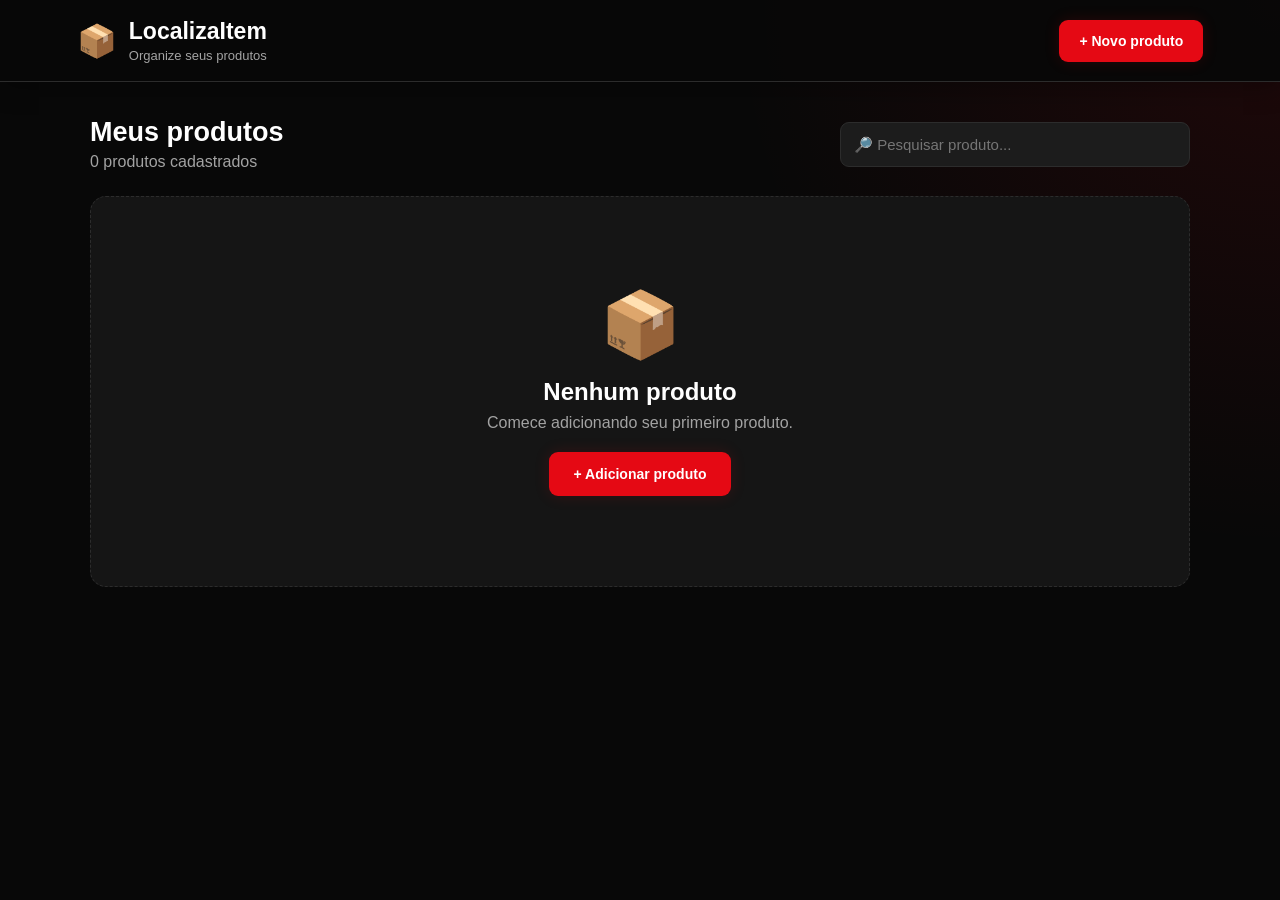
==== index.html @ 2b23364b "Add files via upload" ====
<!DOCTYPE html>
<html lang="pt-BR">
<head>
    <meta charset="UTF-8">
    <meta name="viewport" content="width=device-width, initial-scale=1.0">

    <title>LocalizaItem</title>

    <link rel="stylesheet" href="style.css">
</head>

<body>

    <!-- =========================
         TELA INICIAL
    ========================== -->

    <section id="telaInicio" class="tela">

        <header class="header">

            <div class="logo">
                <span>📦</span>

                <div>
                    <h1>LocalizaItem</h1>
                    <p>Organize seus produtos</p>
                </div>
            </div>

            <button
                class="btn-novo"
                onclick="abrirCadastro()"
            >
                + Novo produto
            </button>

        </header>


        <main class="conteudo">

            <div class="inicio-topo">

                <div>
                    <h2>Meus produtos</h2>

                    <p id="contador">
                        0 produtos cadastrados
                    </p>
                </div>

                <input
                    type="text"
                    id="pesquisa"
                    placeholder="🔎 Pesquisar produto..."
                >

            </div>


            <div
                id="listaProdutos"
                class="lista-produtos"
            ></div>


            <div
                id="semProdutos"
                class="sem-produtos"
            >

                <div class="icone-grande">
                    📦
                </div>

                <h2>Nenhum produto</h2>

                <p>
                    Comece adicionando seu primeiro produto.
                </p>

                <button
                    class="btn-novo grande"
                    onclick="abrirCadastro()"
                >
                    + Adicionar produto
                </button>

            </div>

        </main>

    </section>


    <!-- =========================
         TELA CADASTRO
    ========================== -->

    <section
        id="telaCadastro"
        class="tela escondida"
    >

        <header class="header">

            <button
                class="btn-voltar"
                onclick="voltarInicio()"
            >
                ← Voltar
            </button>

            <div class="logo">
                <span>📦</span>

                <h1>Novo produto</h1>
            </div>

        </header>


        <main class="conteudo centralizado">

            <div class="formulario">

                <div class="titulo-form">
                    <h2>Adicionar produto</h2>

                    <p>
                        Informe os dados e a localização do produto.
                    </p>
                </div>


                <form id="formProduto">

                    <label>
                        Nome do produto
                    </label>

                    <input
                        type="text"
                        id="nome"
                        placeholder="Ex: Teclado Logitech"
                        required
                    >


                    <label>
                        Categoria
                    </label>

                    <input
                        type="text"
                        id="categoria"
                        placeholder="Ex: Eletrônicos"
                        required
                    >


                    <label>
                        Localização
                    </label>

                    <input
                        type="text"
                        id="localizacao"
                        placeholder="Ex: Estante 2"
                        required
                    >


                    <label>
                        Descrição da posição
                    </label>

                    <textarea
                        id="descricao"
                        rows="5"
                        placeholder="Ex: Segunda prateleira, dentro da caixa preta, lado direito."
                        required
                    ></textarea>


                    <button
                        type="submit"
                        class="btn-salvar"
                    >
                        💾 Salvar produto
                    </button>

                </form>

            </div>

        </main>

    </section>


    <!-- =========================
         TELA VISUALIZAR PRODUTO
    ========================== -->

    <section
        id="telaProduto"
        class="tela escondida"
    >

        <header class="header">

            <button
                class="btn-voltar"
                onclick="voltarInicio()"
            >
                ← Voltar
            </button>

            <div class="logo">
                <span>📦</span>

                <h1>Produto</h1>
            </div>

        </header>


        <main class="conteudo centralizado">

            <div
                id="produtoDetalhes"
                class="produto-detalhes"
            ></div>

        </main>

    </section>


    <!-- =========================
         MODAL EDITAR
    ========================== -->

    <div
        id="modalEditar"
        class="modal escondido"
    >

        <div class="modal-caixa">

            <button
                class="fechar"
                onclick="fecharEdicao()"
            >
                ×
            </button>

            <h2>✏️ Editar produto</h2>

            <form id="formEditar">

                <input
                    type="hidden"
                    id="editarId"
                >

                <label>Nome</label>

                <input
                    type="text"
                    id="editarNome"
                    required
                >


                <label>Categoria</label>

                <input
                    type="text"
                    id="editarCategoria"
                    required
                >


                <label>Localização</label>

                <input
                    type="text"
                    id="editarLocalizacao"
                    required
                >


                <label>Descrição</label>

                <textarea
                    id="editarDescricao"
                    rows="5"
                    required
                ></textarea>


                <button
                    type="submit"
                    class="btn-salvar"
                >
                    💾 Salvar alterações
                </button>

            </form>

        </div>

    </div>


    <div
        id="notificacao"
        class="notificacao"
    ></div>


    <script src="script.js"></script>

</body>
</html>
---- style.css ----
* {
    margin: 0;
    padding: 0;
    box-sizing: border-box;
}

:root {
    --fundo: #080808;
    --fundo2: #101010;

    --card: #151515;
    --card2: #1c1c1c;

    --borda: #2c2c2c;

    --texto: #ffffff;
    --cinza: #a3a3a3;

    --vermelho: #e50914;
    --vermelho-claro: #ff1f2d;
    --vermelho-escuro: #b20710;

    --verde: #22c55e;
}

body {
    font-family: Arial, Helvetica, sans-serif;

    background:
        radial-gradient(
            circle at top right,
            rgba(229, 9, 20, 0.10),
            transparent 35%
        ),
        var(--fundo);

    color: var(--texto);

    min-height: 100vh;
}


/* =========================
   TELAS
========================= */

.tela {
    min-height: 100vh;
}

.escondida {
    display: none !important;
}


/* =========================
   HEADER
========================= */

.header {
    min-height: 80px;

    padding: 18px 6%;

    display: flex;

    align-items: center;

    justify-content: space-between;

    border-bottom: 1px solid var(--borda);

    background: rgba(8, 8, 8, 0.95);

    box-shadow:
        0 5px 25px rgba(0, 0, 0, 0.3);
}

.logo {
    display: flex;

    align-items: center;

    gap: 12px;
}

.logo > span {
    font-size: 32px;
}

.logo h1 {
    font-size: 23px;

    color: white;
}

.logo p {
    color: var(--cinza);

    font-size: 13px;

    margin-top: 3px;
}


/* =========================
   BOTÕES
========================= */

.btn-novo {
    border: none;

    padding: 13px 20px;

    border-radius: 9px;

    background: var(--vermelho);

    color: white;

    font-weight: bold;

    font-size: 14px;

    transition: 0.2s;

    box-shadow:
        0 0 15px rgba(229, 9, 20, 0.15);
}

.btn-novo:hover {
    background: var(--vermelho-claro);

    transform: translateY(-2px);

    box-shadow:
        0 0 20px rgba(229, 9, 20, 0.3);
}

.btn-novo.grande {
    margin-top: 20px;

    padding: 14px 25px;
}

.btn-voltar {
    background: transparent;

    border: 1px solid var(--borda);

    color: var(--texto);

    padding: 10px 15px;

    border-radius: 9px;

    transition: 0.2s;
}

.btn-voltar:hover {
    border-color: var(--vermelho);

    color: var(--vermelho);
}


/* =========================
   CONTEÚDO
========================= */

.conteudo {
    width: 90%;

    max-width: 1100px;

    margin: 35px auto;
}

.centralizado {
    display: flex;

    justify-content: center;
}


/* =========================
   INÍCIO
========================= */

.inicio-topo {
    display: flex;

    justify-content: space-between;

    align-items: center;

    gap: 20px;

    margin-bottom: 25px;
}

.inicio-topo h2 {
    font-size: 27px;
}

.inicio-topo p {
    color: var(--cinza);

    margin-top: 5px;
}


/* =========================
   INPUT
========================= */

input,
textarea {
    width: 100%;

    background: var(--card2);

    border: 1px solid var(--borda);

    color: white;

    padding: 13px;

    border-radius: 9px;

    outline: none;

    font-size: 15px;

    transition: 0.2s;
}

input:focus,
textarea:focus {
    border-color: var(--vermelho);

    box-shadow:
        0 0 0 3px
        rgba(229, 9, 20, 0.08);
}

textarea {
    resize: vertical;
}

#pesquisa {
    width: 350px;
}


/* =========================
   PRODUTOS
========================= */

.lista-produtos {
    display: grid;

    grid-template-columns:
        repeat(3, 1fr);

    gap: 20px;
}

.produto-card {
    background: var(--card);

    border: 1px solid var(--borda);

    border-radius: 14px;

    padding: 20px;

    transition: 0.25s;
}

.produto-card:hover {
    transform: translateY(-5px);

    border-color: var(--vermelho);

    box-shadow:
        0 10px 35px
        rgba(229, 9, 20, 0.08);
}

.produto-icone {
    font-size: 35px;

    margin-bottom: 15px;
}

.produto-card h3 {
    font-size: 19px;

    margin-bottom: 8px;
}

.categoria {
    display: inline-block;

    color: #ff5c66;

    background:
        rgba(229, 9, 20, 0.10);

    border: 1px solid
        rgba(229, 9, 20, 0.2);

    padding: 5px 9px;

    border-radius: 20px;

    font-size: 12px;

    margin-bottom: 15px;
}

.local {
    color: var(--cinza);

    margin-bottom: 15px;

    line-height: 1.5;
}

.local strong {
    color: white;
}


/* =========================
   BOTÃO VER
========================= */

.btn-ver {
    width: 100%;

    padding: 11px;

    border-radius: 8px;

    border: 1px solid
        rgba(229, 9, 20, 0.35);

    background:
        rgba(229, 9, 20, 0.08);

    color: #ff4b55;

    font-weight: bold;

    transition: 0.2s;
}

.btn-ver:hover {
    background: var(--vermelho);

    color: white;

    box-shadow:
        0 0 15px
        rgba(229, 9, 20, 0.2);
}


/* =========================
   SEM PRODUTOS
========================= */

.sem-produtos {
    text-align: center;

    padding: 90px 20px;

    border: 1px dashed var(--borda);

    border-radius: 16px;

    background: var(--card);
}

.icone-grande {
    font-size: 65px;

    margin-bottom: 15px;
}

.sem-produtos p {
    color: var(--cinza);

    margin-top: 8px;
}


/* =========================
   FORMULÁRIO
========================= */

.formulario {
    width: 100%;

    max-width: 650px;

    background: var(--card);

    border: 1px solid var(--borda);

    border-radius: 16px;

    padding: 30px;

    box-shadow:
        0 10px 40px
        rgba(0, 0, 0, 0.2);
}

.titulo-form {
    margin-bottom: 25px;
}

.titulo-form h2 {
    margin-bottom: 7px;
}

.titulo-form p {
    color: var(--cinza);
}

form label {
    display: block;

    font-size: 14px;

    font-weight: bold;

    margin-bottom: 8px;

    margin-top: 18px;
}

form label:first-child {
    margin-top: 0;
}


/* =========================
   BOTÃO SALVAR
========================= */

.btn-salvar {
    width: 100%;

    margin-top: 25px;

    padding: 14px;

    border: none;

    border-radius: 9px;

    color: white;

    font-weight: bold;

    font-size: 15px;

    background: var(--vermelho);

    transition: 0.2s;
}

.btn-salvar:hover {
    background: var(--vermelho-claro);

    box-shadow:
        0 0 20px
        rgba(229, 9, 20, 0.2);
}


/* =========================
   DETALHES
========================= */

.produto-detalhes {
    width: 100%;

    max-width: 750px;

    background: var(--card);

    border: 1px solid var(--borda);

    border-radius: 16px;

    padding: 35px;

    box-shadow:
        0 10px 40px
        rgba(0, 0, 0, 0.2);
}

.detalhe-cabecalho {
    display: flex;

    align-items: center;

    gap: 20px;

    padding-bottom: 25px;

    border-bottom: 1px solid var(--borda);

    margin-bottom: 25px;
}

.detalhe-icone {
    width: 75px;

    height: 75px;

    display: flex;

    align-items: center;

    justify-content: center;

    background:
        rgba(229, 9, 20, 0.08);

    border: 1px solid
        rgba(229, 9, 20, 0.2);

    border-radius: 15px;

    font-size: 40px;
}

.detalhe-cabecalho h2 {
    font-size: 28px;

    margin-bottom: 8px;
}

.detalhe-info {
    background: var(--card2);

    border: 1px solid #242424;

    padding: 18px;

    border-radius: 10px;

    margin-bottom: 15px;
}

.detalhe-info h3 {
    font-size: 13px;

    color: #ff4b55;

    margin-bottom: 8px;
}

.detalhe-info p {
    color: #e5e5e5;

    line-height: 1.6;
}


/* =========================
   AÇÕES
========================= */

.acoes-produto {
    display: flex;

    gap: 12px;

    margin-top: 25px;
}

.acoes-produto button {
    flex: 1;

    padding: 13px;

    border-radius: 8px;

    font-weight: bold;
}

.btn-editar {
    background:
        rgba(255, 255, 255, 0.05);

    color: white;

    border: 1px solid var(--borda);
}

.btn-editar:hover {
    border-color: var(--vermelho);

    color: var(--vermelho);
}

.btn-excluir {
    background:
        rgba(229, 9, 20, 0.08);

    color: #ff4b55;

    border: 1px solid
        rgba(229, 9, 20, 0.25);
}

.btn-excluir:hover {
    background: var(--vermelho);

    color: white;
}


/* =========================
   MODAL
========================= */

.modal {
    position: fixed;

    inset: 0;

    background:
        rgba(0, 0, 0, 0.85);

    display: flex;

    align-items: center;

    justify-content: center;

    padding: 20px;

    z-index: 1000;
}

.modal-caixa {
    width: 100%;

    max-width: 550px;

    background: var(--card);

    border: 1px solid var(--borda);

    border-radius: 16px;

    padding: 30px;

    position: relative;
}

.modal-caixa h2 {
    margin-bottom: 25px;
}

.fechar {
    position: absolute;

    top: 15px;

    right: 20px;

    background: transparent;

    border: none;

    color: var(--cinza);

    font-size: 30px;
}

.fechar:hover {
    color: var(--vermelho);
}

.escondido {
    display: none;
}


/* =========================
   NOTIFICAÇÃO
========================= */

.notificacao {
    position: fixed;

    right: 25px;

    bottom: 25px;

    background: #171717;

    border: 1px solid var(--vermelho);

    padding: 15px 20px;

    border-radius: 9px;

    opacity: 0;

    transform: translateY(100px);

    transition: 0.3s;

    z-index: 2000;

    box-shadow:
        0 5px 25px
        rgba(0, 0, 0, 0.4);
}

.notificacao.mostrar {
    opacity: 1;

    transform: translateY(0);
}


/* =========================
   RESPONSIVO
========================= */

@media (max-width: 900px) {

    .lista-produtos {
        grid-template-columns:
            repeat(2, 1fr);
    }
}

@media (max-width: 650px) {

    .header {
        flex-direction: column;

        align-items: stretch;

        gap: 15px;
    }

    .inicio-topo {
        flex-direction: column;

        align-items: stretch;
    }

    #pesquisa {
        width: 100%;
    }

    .lista-produtos {
        grid-template-columns: 1fr;
    }

    .produto-detalhes {
        padding: 22px;
    }

    .detalhe-cabecalho {
        align-items: flex-start;

        flex-direction: column;
    }

    .acoes-produto {
        flex-direction: column;
    }
}
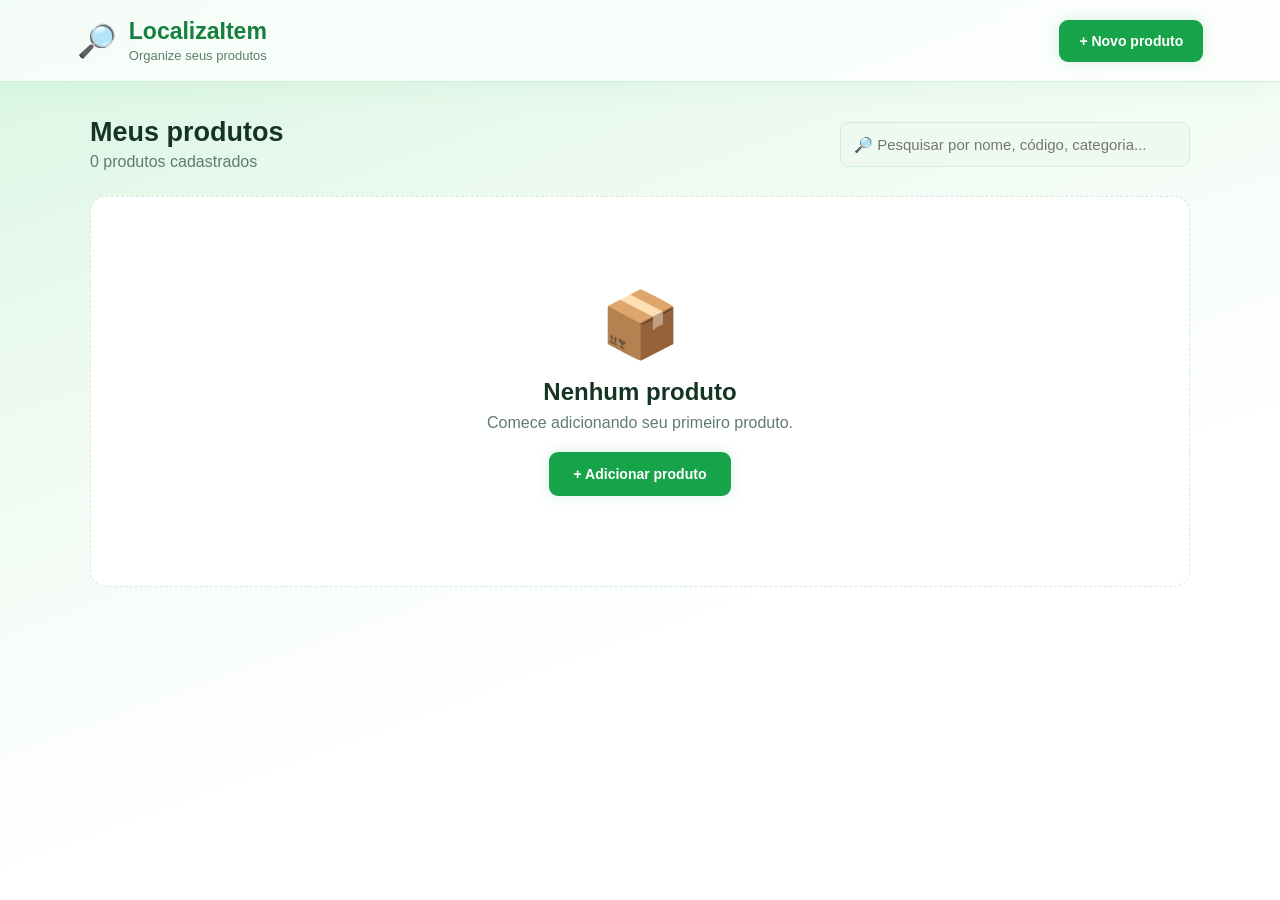
==== commit 28f100d2: "Add files via upload" ====
--- a/index.html
+++ b/index.html
@@ -1,328 +1,112 @@
 <!DOCTYPE html>
 <html lang="pt-BR">
 <head>
-    <meta charset="UTF-8">
-    <meta name="viewport" content="width=device-width, initial-scale=1.0">
+<meta charset="UTF-8">
+<meta name="viewport" content="width=device-width, initial-scale=1.0">
+<title>Localiza-Item</title>
+<link rel="stylesheet" href="style.css">
+</head>
+<body>
+<section id="telaInicio" class="tela">
+  <header class="header">
+    <div class="logo"><span>🔎</span><div><h1>LocalizaItem</h1><p>Organize seus produtos</p></div></div>
+    <button class="btn-novo" onclick="abrirCadastro()">+ Novo produto</button>
+  </header>
+  <main class="conteudo">
+    <div class="inicio-topo">
+      <div><h2>Meus produtos</h2><p id="contador">0 produtos cadastrados</p></div>
+      <input type="text" id="pesquisa" placeholder="🔎 Pesquisar por nome, código, categoria...">
+    </div>
+    <div id="listaProdutos" class="lista-produtos"></div>
+    <div id="semProdutos" class="sem-produtos">
+      <div class="icone-grande">📦</div>
+      <h2>Nenhum produto</h2>
+      <p>Comece adicionando seu primeiro produto.</p>
+      <button class="btn-novo grande" onclick="abrirCadastro()">+ Adicionar produto</button>
+    </div>
+  </main>
+</section>
 
-    <title>LocalizaItem</title>
+<section id="telaCadastro" class="tela escondida">
+  <header class="header">
+    <button class="btn-voltar" onclick="voltarInicio()">← Voltar</button>
+    <div class="logo"><span>📦</span><h1>Novo produto</h1></div>
+  </header>
+  <main class="conteudo centralizado">
+    <div class="formulario">
+      <div class="titulo-form"><h2>Adicionar produto</h2><p>Informe os dados, o código e o estoque do produto.</p></div>
+      <form id="formProduto">
+        <label>Nome do produto</label>
+        <input type="text" id="nome" placeholder="Ex: Teclado Logitech" required>
+        <div class="linha-dupla">
+          <div>
+            <label>Categoria</label>
+            <input type="text" id="categoria" placeholder="Ex: Eletrônicos" required>
+          </div>
+          <div>
+            <label>Código do produto</label>
+            <input type="text" id="codigo" placeholder="Ex: TEC-001" required>
+          </div>
+        </div>
+        <label>Quantidade em estoque</label>
+        <input type="number" id="quantidade" min="0" step="1" placeholder="Ex: 10" required>
+        <label>Localização</label>
+        <input type="text" id="localizacao" placeholder="Ex: Estante 2" required>
+        <label>Descrição da posição</label>
+        <textarea id="descricao" rows="5" placeholder="Ex: Segunda prateleira, dentro da caixa preta, lado direito." required></textarea>
+        <button type="submit" class="btn-salvar">💾 Salvar produto</button>
+      </form>
+    </div>
+  </main>
+</section>
 
-    <link rel="stylesheet" href="style.css">
-</head>
+<section id="telaProduto" class="tela escondida">
+  <header class="header">
+    <button class="btn-voltar" onclick="voltarInicio()">← Voltar</button>
+    <div class="logo"><span>📦</span><h1>Produto</h1></div>
+  </header>
+  <main class="conteudo centralizado">
+    <div id="produtoDetalhes" class="produto-detalhes"></div>
+  </main>
+</section>
 
-<body>
+<div id="modalEditar" class="modal escondido">
+  <div class="modal-caixa">
+    <button class="fechar" onclick="fecharEdicao()">×</button>
+    <h2>✏️ Editar produto</h2>
+    <form id="formEditar">
+      <input type="hidden" id="editarId">
+      <label>Nome</label>
+      <input type="text" id="editarNome" required>
+      <div class="linha-dupla">
+        <div><label>Categoria</label><input type="text" id="editarCategoria" required></div>
+        <div><label>Código</label><input type="text" id="editarCodigo" required></div>
+      </div>
+      <label>Quantidade em estoque</label>
+      <input type="number" id="editarQuantidade" min="0" step="1" required>
+      <label>Localização</label>
+      <input type="text" id="editarLocalizacao" required>
+      <label>Descrição</label>
+      <textarea id="editarDescricao" rows="5" required></textarea>
+      <button type="submit" class="btn-salvar">💾 Salvar alterações</button>
+    </form>
+  </div>
+</div>
 
-    <!-- =========================
-         TELA INICIAL
-    ========================== -->
+<div id="modalRetirar" class="modal escondido">
+  <div class="modal-caixa">
+    <button class="fechar" onclick="fecharRetirada()">×</button>
+    <h2>📤 Retirar do estoque</h2>
+    <form id="formRetirar">
+      <label id="labelEstoqueAtual"></label>
+      <input type="number" id="qtdRetirar" min="1" step="1" required>
+      <button type="submit" class="btn-salvar">Confirmar retirada</button>
+    </form>
+  </div>
+</div>
 
-    <section id="telaInicio" class="tela">
+<div id="notificacao" class="notificacao"></div>
 
-        <header class="header">
-
-            <div class="logo">
-                <span>📦</span>
-
-                <div>
-                    <h1>LocalizaItem</h1>
-                    <p>Organize seus produtos</p>
-                </div>
-            </div>
-
-            <button
-                class="btn-novo"
-                onclick="abrirCadastro()"
-            >
-                + Novo produto
-            </button>
-
-        </header>
-
-
-        <main class="conteudo">
-
-            <div class="inicio-topo">
-
-                <div>
-                    <h2>Meus produtos</h2>
-
-                    <p id="contador">
-                        0 produtos cadastrados
-                    </p>
-                </div>
-
-                <input
-                    type="text"
-                    id="pesquisa"
-                    placeholder="🔎 Pesquisar produto..."
-                >
-
-            </div>
-
-
-            <div
-                id="listaProdutos"
-                class="lista-produtos"
-            ></div>
-
-
-            <div
-                id="semProdutos"
-                class="sem-produtos"
-            >
-
-                <div class="icone-grande">
-                    📦
-                </div>
-
-                <h2>Nenhum produto</h2>
-
-                <p>
-                    Comece adicionando seu primeiro produto.
-                </p>
-
-                <button
-                    class="btn-novo grande"
-                    onclick="abrirCadastro()"
-                >
-                    + Adicionar produto
-                </button>
-
-            </div>
-
-        </main>
-
-    </section>
-
-
-    <!-- =========================
-         TELA CADASTRO
-    ========================== -->
-
-    <section
-        id="telaCadastro"
-        class="tela escondida"
-    >
-
-        <header class="header">
-
-            <button
-                class="btn-voltar"
-                onclick="voltarInicio()"
-            >
-                ← Voltar
-            </button>
-
-            <div class="logo">
-                <span>📦</span>
-
-                <h1>Novo produto</h1>
-            </div>
-
-        </header>
-
-
-        <main class="conteudo centralizado">
-
-            <div class="formulario">
-
-                <div class="titulo-form">
-                    <h2>Adicionar produto</h2>
-
-                    <p>
-                        Informe os dados e a localização do produto.
-                    </p>
-                </div>
-
-
-                <form id="formProduto">
-
-                    <label>
-                        Nome do produto
-                    </label>
-
-                    <input
-                        type="text"
-                        id="nome"
-                        placeholder="Ex: Teclado Logitech"
-                        required
-                    >
-
-
-                    <label>
-                        Categoria
-                    </label>
-
-                    <input
-                        type="text"
-                        id="categoria"
-                        placeholder="Ex: Eletrônicos"
-                        required
-                    >
-
-
-                    <label>
-                        Localização
-                    </label>
-
-                    <input
-                        type="text"
-                        id="localizacao"
-                        placeholder="Ex: Estante 2"
-                        required
-                    >
-
-
-                    <label>
-                        Descrição da posição
-                    </label>
-
-                    <textarea
-                        id="descricao"
-                        rows="5"
-                        placeholder="Ex: Segunda prateleira, dentro da caixa preta, lado direito."
-                        required
-                    ></textarea>
-
-
-                    <button
-                        type="submit"
-                        class="btn-salvar"
-                    >
-                        💾 Salvar produto
-                    </button>
-
-                </form>
-
-            </div>
-
-        </main>
-
-    </section>
-
-
-    <!-- =========================
-         TELA VISUALIZAR PRODUTO
-    ========================== -->
-
-    <section
-        id="telaProduto"
-        class="tela escondida"
-    >
-
-        <header class="header">
-
-            <button
-                class="btn-voltar"
-                onclick="voltarInicio()"
-            >
-                ← Voltar
-            </button>
-
-            <div class="logo">
-                <span>📦</span>
-
-                <h1>Produto</h1>
-            </div>
-
-        </header>
-
-
-        <main class="conteudo centralizado">
-
-            <div
-                id="produtoDetalhes"
-                class="produto-detalhes"
-            ></div>
-
-        </main>
-
-    </section>
-
-
-    <!-- =========================
-         MODAL EDITAR
-    ========================== -->
-
-    <div
-        id="modalEditar"
-        class="modal escondido"
-    >
-
-        <div class="modal-caixa">
-
-            <button
-                class="fechar"
-                onclick="fecharEdicao()"
-            >
-                ×
-            </button>
-
-            <h2>✏️ Editar produto</h2>
-
-            <form id="formEditar">
-
-                <input
-                    type="hidden"
-                    id="editarId"
-                >
-
-                <label>Nome</label>
-
-                <input
-                    type="text"
-                    id="editarNome"
-                    required
-                >
-
-
-                <label>Categoria</label>
-
-                <input
-                    type="text"
-                    id="editarCategoria"
-                    required
-                >
-
-
-                <label>Localização</label>
-
-                <input
-                    type="text"
-                    id="editarLocalizacao"
-                    required
-                >
-
-
-                <label>Descrição</label>
-
-                <textarea
-                    id="editarDescricao"
-                    rows="5"
-                    required
-                ></textarea>
-
-
-                <button
-                    type="submit"
-                    class="btn-salvar"
-                >
-                    💾 Salvar alterações
-                </button>
-
-            </form>
-
-        </div>
-
-    </div>
-
-
-    <div
-        id="notificacao"
-        class="notificacao"
-    ></div>
-
-
-    <script src="script.js"></script>
-
+<script src="script.js"></script>
 </body>
 </html>
--- a/style.css
+++ b/style.css
@@ -1,787 +1,104 @@
-* {
-    margin: 0;
-    padding: 0;
-    box-sizing: border-box;
+*{margin:0;padding:0;box-sizing:border-box;}
+:root{
+  --fundo:#ffffff;
+  --fundo2:#f4fbf6;
+  --card:#ffffff;
+  --card2:#eefaf1;
+  --borda:#cdeed9;
+  --texto:#153524;
+  --cinza:#5f7d6c;
+  --verde:#16a34a;
+  --verde-claro:#22c55e;
+  --verde-escuro:#15803d;
 }
-
-:root {
-    --fundo: #080808;
-    --fundo2: #101010;
-
-    --card: #151515;
-    --card2: #1c1c1c;
-
-    --borda: #2c2c2c;
-
-    --texto: #ffffff;
-    --cinza: #a3a3a3;
-
-    --vermelho: #e50914;
-    --vermelho-claro: #ff1f2d;
-    --vermelho-escuro: #b20710;
-
-    --verde: #22c55e;
+body{
+  font-family:Arial,Helvetica,sans-serif;
+  background:linear-gradient(160deg, #d7f6e2 0%, #eefaf1 30%, #ffffff 65%, #ffffff 100%);
+  background-attachment:fixed;
+  color:var(--texto);
+  min-height:100vh;
+  padding-top:env(safe-area-inset-top,0px);
+  padding-bottom:env(safe-area-inset-bottom,0px);
 }
-
-body {
-    font-family: Arial, Helvetica, sans-serif;
-
-    background:
-        radial-gradient(
-            circle at top right,
-            rgba(229, 9, 20, 0.10),
-            transparent 35%
-        ),
-        var(--fundo);
-
-    color: var(--texto);
-
-    min-height: 100vh;
-}
-
-
-/* =========================
-   TELAS
-========================= */
-
-.tela {
-    min-height: 100vh;
-}
-
-.escondida {
-    display: none !important;
-}
-
-
-/* =========================
-   HEADER
-========================= */
-
-.header {
-    min-height: 80px;
-
-    padding: 18px 6%;
-
-    display: flex;
-
-    align-items: center;
-
-    justify-content: space-between;
-
-    border-bottom: 1px solid var(--borda);
-
-    background: rgba(8, 8, 8, 0.95);
-
-    box-shadow:
-        0 5px 25px rgba(0, 0, 0, 0.3);
-}
-
-.logo {
-    display: flex;
-
-    align-items: center;
-
-    gap: 12px;
-}
-
-.logo > span {
-    font-size: 32px;
-}
-
-.logo h1 {
-    font-size: 23px;
-
-    color: white;
-}
-
-.logo p {
-    color: var(--cinza);
-
-    font-size: 13px;
-
-    margin-top: 3px;
-}
-
-
-/* =========================
-   BOTÕES
-========================= */
-
-.btn-novo {
-    border: none;
-
-    padding: 13px 20px;
-
-    border-radius: 9px;
-
-    background: var(--vermelho);
-
-    color: white;
-
-    font-weight: bold;
-
-    font-size: 14px;
-
-    transition: 0.2s;
-
-    box-shadow:
-        0 0 15px rgba(229, 9, 20, 0.15);
-}
-
-.btn-novo:hover {
-    background: var(--vermelho-claro);
-
-    transform: translateY(-2px);
-
-    box-shadow:
-        0 0 20px rgba(229, 9, 20, 0.3);
-}
-
-.btn-novo.grande {
-    margin-top: 20px;
-
-    padding: 14px 25px;
-}
-
-.btn-voltar {
-    background: transparent;
-
-    border: 1px solid var(--borda);
-
-    color: var(--texto);
-
-    padding: 10px 15px;
-
-    border-radius: 9px;
-
-    transition: 0.2s;
-}
-
-.btn-voltar:hover {
-    border-color: var(--vermelho);
-
-    color: var(--vermelho);
-}
-
-
-/* =========================
-   CONTEÚDO
-========================= */
-
-.conteudo {
-    width: 90%;
-
-    max-width: 1100px;
-
-    margin: 35px auto;
-}
-
-.centralizado {
-    display: flex;
-
-    justify-content: center;
-}
-
-
-/* =========================
-   INÍCIO
-========================= */
-
-.inicio-topo {
-    display: flex;
-
-    justify-content: space-between;
-
-    align-items: center;
-
-    gap: 20px;
-
-    margin-bottom: 25px;
-}
-
-.inicio-topo h2 {
-    font-size: 27px;
-}
-
-.inicio-topo p {
-    color: var(--cinza);
-
-    margin-top: 5px;
-}
-
-
-/* =========================
-   INPUT
-========================= */
-
-input,
-textarea {
-    width: 100%;
-
-    background: var(--card2);
-
-    border: 1px solid var(--borda);
-
-    color: white;
-
-    padding: 13px;
-
-    border-radius: 9px;
-
-    outline: none;
-
-    font-size: 15px;
-
-    transition: 0.2s;
-}
-
-input:focus,
-textarea:focus {
-    border-color: var(--vermelho);
-
-    box-shadow:
-        0 0 0 3px
-        rgba(229, 9, 20, 0.08);
-}
-
-textarea {
-    resize: vertical;
-}
-
-#pesquisa {
-    width: 350px;
-}
-
-
-/* =========================
-   PRODUTOS
-========================= */
-
-.lista-produtos {
-    display: grid;
-
-    grid-template-columns:
-        repeat(3, 1fr);
-
-    gap: 20px;
-}
-
-.produto-card {
-    background: var(--card);
-
-    border: 1px solid var(--borda);
-
-    border-radius: 14px;
-
-    padding: 20px;
-
-    transition: 0.25s;
-}
-
-.produto-card:hover {
-    transform: translateY(-5px);
-
-    border-color: var(--vermelho);
-
-    box-shadow:
-        0 10px 35px
-        rgba(229, 9, 20, 0.08);
-}
-
-.produto-icone {
-    font-size: 35px;
-
-    margin-bottom: 15px;
-}
-
-.produto-card h3 {
-    font-size: 19px;
-
-    margin-bottom: 8px;
-}
-
-.categoria {
-    display: inline-block;
-
-    color: #ff5c66;
-
-    background:
-        rgba(229, 9, 20, 0.10);
-
-    border: 1px solid
-        rgba(229, 9, 20, 0.2);
-
-    padding: 5px 9px;
-
-    border-radius: 20px;
-
-    font-size: 12px;
-
-    margin-bottom: 15px;
-}
-
-.local {
-    color: var(--cinza);
-
-    margin-bottom: 15px;
-
-    line-height: 1.5;
-}
-
-.local strong {
-    color: white;
-}
-
-
-/* =========================
-   BOTÃO VER
-========================= */
-
-.btn-ver {
-    width: 100%;
-
-    padding: 11px;
-
-    border-radius: 8px;
-
-    border: 1px solid
-        rgba(229, 9, 20, 0.35);
-
-    background:
-        rgba(229, 9, 20, 0.08);
-
-    color: #ff4b55;
-
-    font-weight: bold;
-
-    transition: 0.2s;
-}
-
-.btn-ver:hover {
-    background: var(--vermelho);
-
-    color: white;
-
-    box-shadow:
-        0 0 15px
-        rgba(229, 9, 20, 0.2);
-}
-
-
-/* =========================
-   SEM PRODUTOS
-========================= */
-
-.sem-produtos {
-    text-align: center;
-
-    padding: 90px 20px;
-
-    border: 1px dashed var(--borda);
-
-    border-radius: 16px;
-
-    background: var(--card);
-}
-
-.icone-grande {
-    font-size: 65px;
-
-    margin-bottom: 15px;
-}
-
-.sem-produtos p {
-    color: var(--cinza);
-
-    margin-top: 8px;
-}
-
-
-/* =========================
-   FORMULÁRIO
-========================= */
-
-.formulario {
-    width: 100%;
-
-    max-width: 650px;
-
-    background: var(--card);
-
-    border: 1px solid var(--borda);
-
-    border-radius: 16px;
-
-    padding: 30px;
-
-    box-shadow:
-        0 10px 40px
-        rgba(0, 0, 0, 0.2);
-}
-
-.titulo-form {
-    margin-bottom: 25px;
-}
-
-.titulo-form h2 {
-    margin-bottom: 7px;
-}
-
-.titulo-form p {
-    color: var(--cinza);
-}
-
-form label {
-    display: block;
-
-    font-size: 14px;
-
-    font-weight: bold;
-
-    margin-bottom: 8px;
-
-    margin-top: 18px;
-}
-
-form label:first-child {
-    margin-top: 0;
-}
-
-
-/* =========================
-   BOTÃO SALVAR
-========================= */
-
-.btn-salvar {
-    width: 100%;
-
-    margin-top: 25px;
-
-    padding: 14px;
-
-    border: none;
-
-    border-radius: 9px;
-
-    color: white;
-
-    font-weight: bold;
-
-    font-size: 15px;
-
-    background: var(--vermelho);
-
-    transition: 0.2s;
-}
-
-.btn-salvar:hover {
-    background: var(--vermelho-claro);
-
-    box-shadow:
-        0 0 20px
-        rgba(229, 9, 20, 0.2);
-}
-
-
-/* =========================
-   DETALHES
-========================= */
-
-.produto-detalhes {
-    width: 100%;
-
-    max-width: 750px;
-
-    background: var(--card);
-
-    border: 1px solid var(--borda);
-
-    border-radius: 16px;
-
-    padding: 35px;
-
-    box-shadow:
-        0 10px 40px
-        rgba(0, 0, 0, 0.2);
-}
-
-.detalhe-cabecalho {
-    display: flex;
-
-    align-items: center;
-
-    gap: 20px;
-
-    padding-bottom: 25px;
-
-    border-bottom: 1px solid var(--borda);
-
-    margin-bottom: 25px;
-}
-
-.detalhe-icone {
-    width: 75px;
-
-    height: 75px;
-
-    display: flex;
-
-    align-items: center;
-
-    justify-content: center;
-
-    background:
-        rgba(229, 9, 20, 0.08);
-
-    border: 1px solid
-        rgba(229, 9, 20, 0.2);
-
-    border-radius: 15px;
-
-    font-size: 40px;
-}
-
-.detalhe-cabecalho h2 {
-    font-size: 28px;
-
-    margin-bottom: 8px;
-}
-
-.detalhe-info {
-    background: var(--card2);
-
-    border: 1px solid #242424;
-
-    padding: 18px;
-
-    border-radius: 10px;
-
-    margin-bottom: 15px;
-}
-
-.detalhe-info h3 {
-    font-size: 13px;
-
-    color: #ff4b55;
-
-    margin-bottom: 8px;
-}
-
-.detalhe-info p {
-    color: #e5e5e5;
-
-    line-height: 1.6;
-}
-
-
-/* =========================
-   AÇÕES
-========================= */
-
-.acoes-produto {
-    display: flex;
-
-    gap: 12px;
-
-    margin-top: 25px;
-}
-
-.acoes-produto button {
-    flex: 1;
-
-    padding: 13px;
-
-    border-radius: 8px;
-
-    font-weight: bold;
-}
-
-.btn-editar {
-    background:
-        rgba(255, 255, 255, 0.05);
-
-    color: white;
-
-    border: 1px solid var(--borda);
-}
-
-.btn-editar:hover {
-    border-color: var(--vermelho);
-
-    color: var(--vermelho);
-}
-
-.btn-excluir {
-    background:
-        rgba(229, 9, 20, 0.08);
-
-    color: #ff4b55;
-
-    border: 1px solid
-        rgba(229, 9, 20, 0.25);
-}
-
-.btn-excluir:hover {
-    background: var(--vermelho);
-
-    color: white;
-}
-
-
-/* =========================
-   MODAL
-========================= */
-
-.modal {
-    position: fixed;
-
-    inset: 0;
-
-    background:
-        rgba(0, 0, 0, 0.85);
-
-    display: flex;
-
-    align-items: center;
-
-    justify-content: center;
-
-    padding: 20px;
-
-    z-index: 1000;
-}
-
-.modal-caixa {
-    width: 100%;
-
-    max-width: 550px;
-
-    background: var(--card);
-
-    border: 1px solid var(--borda);
-
-    border-radius: 16px;
-
-    padding: 30px;
-
-    position: relative;
-}
-
-.modal-caixa h2 {
-    margin-bottom: 25px;
-}
-
-.fechar {
-    position: absolute;
-
-    top: 15px;
-
-    right: 20px;
-
-    background: transparent;
-
-    border: none;
-
-    color: var(--cinza);
-
-    font-size: 30px;
-}
-
-.fechar:hover {
-    color: var(--vermelho);
-}
-
-.escondido {
-    display: none;
-}
-
-
-/* =========================
-   NOTIFICAÇÃO
-========================= */
-
-.notificacao {
-    position: fixed;
-
-    right: 25px;
-
-    bottom: 25px;
-
-    background: #171717;
-
-    border: 1px solid var(--vermelho);
-
-    padding: 15px 20px;
-
-    border-radius: 9px;
-
-    opacity: 0;
-
-    transform: translateY(100px);
-
-    transition: 0.3s;
-
-    z-index: 2000;
-
-    box-shadow:
-        0 5px 25px
-        rgba(0, 0, 0, 0.4);
-}
-
-.notificacao.mostrar {
-    opacity: 1;
-
-    transform: translateY(0);
-}
-
-
-/* =========================
-   RESPONSIVO
-========================= */
-
-@media (max-width: 900px) {
-
-    .lista-produtos {
-        grid-template-columns:
-            repeat(2, 1fr);
-    }
-}
-
-@media (max-width: 650px) {
-
-    .header {
-        flex-direction: column;
-
-        align-items: stretch;
-
-        gap: 15px;
-    }
-
-    .inicio-topo {
-        flex-direction: column;
-
-        align-items: stretch;
-    }
-
-    #pesquisa {
-        width: 100%;
-    }
-
-    .lista-produtos {
-        grid-template-columns: 1fr;
-    }
-
-    .produto-detalhes {
-        padding: 22px;
-    }
-
-    .detalhe-cabecalho {
-        align-items: flex-start;
-
-        flex-direction: column;
-    }
-
-    .acoes-produto {
-        flex-direction: column;
-    }
+.tela{min-height:100vh;}
+.escondida{display:none !important;}
+.header{min-height:80px;padding:18px 6%;display:flex;align-items:center;justify-content:space-between;border-bottom:1px solid var(--borda);background:rgba(255,255,255,.75);backdrop-filter:blur(6px);box-shadow:0 5px 25px rgba(22,163,74,.06);position:sticky;top:env(safe-area-inset-top,0px);z-index:10;}
+.logo{display:flex;align-items:center;gap:12px;}
+.logo>span{font-size:32px;}
+.logo h1{font-size:23px;color:var(--verde-escuro);}
+.logo p{color:var(--cinza);font-size:13px;margin-top:3px;}
+.btn-novo{border:none;padding:13px 20px;border-radius:9px;background:var(--verde);color:#fff;font-weight:bold;font-size:14px;transition:.2s;box-shadow:0 0 15px rgba(22,163,74,.15);cursor:pointer;}
+.btn-novo:hover{background:var(--verde-claro);transform:translateY(-2px);box-shadow:0 0 20px rgba(22,163,74,.3);}
+.btn-novo.grande{margin-top:20px;padding:14px 25px;}
+.btn-voltar{background:transparent;border:1px solid var(--borda);color:var(--texto);padding:10px 15px;border-radius:9px;transition:.2s;cursor:pointer;}
+.btn-voltar:hover{border-color:var(--verde);color:var(--verde-escuro);}
+.conteudo{width:90%;max-width:1100px;margin:35px auto;}
+.centralizado{display:flex;justify-content:center;}
+.inicio-topo{display:flex;justify-content:space-between;align-items:center;gap:20px;margin-bottom:25px;flex-wrap:wrap;}
+.inicio-topo h2{font-size:27px;}
+.inicio-topo p{color:var(--cinza);margin-top:5px;}
+input,textarea{width:100%;background:var(--card2);border:1px solid var(--borda);color:var(--texto);padding:13px;border-radius:9px;outline:none;font-size:15px;transition:.2s;}
+input:focus,textarea:focus{border-color:var(--verde);box-shadow:0 0 0 3px rgba(22,163,74,.10);}
+textarea{resize:vertical;}
+#pesquisa{width:350px;}
+.lista-produtos{display:grid;grid-template-columns:repeat(3,1fr);gap:20px;}
+.produto-card{background:var(--card);border:1px solid var(--borda);border-radius:14px;padding:20px;transition:.25s;}
+.produto-card:hover{transform:translateY(-5px);border-color:var(--verde);box-shadow:0 10px 35px rgba(22,163,74,.10);}
+.produto-icone{font-size:35px;margin-bottom:15px;}
+.produto-card h3{font-size:19px;margin-bottom:8px;}
+.categoria{display:inline-block;color:var(--verde-escuro);background:rgba(22,163,74,.10);border:1px solid rgba(22,163,74,.2);padding:5px 9px;border-radius:20px;font-size:12px;margin-bottom:10px;margin-right:6px;}
+.badge-codigo{display:inline-block;color:var(--cinza);background:var(--card2);border:1px solid var(--borda);padding:5px 9px;border-radius:20px;font-size:12px;margin-bottom:10px;}
+.badge-estoque{display:inline-block;font-size:12px;font-weight:bold;padding:5px 9px;border-radius:20px;margin-bottom:10px;margin-left:6px;}
+.estoque-ok{color:var(--verde-escuro);background:rgba(22,163,74,.10);border:1px solid rgba(22,163,74,.25);}
+.estoque-baixo{color:#b45309;background:rgba(217,119,6,.10);border:1px solid rgba(217,119,6,.3);}
+.estoque-zero{color:#b91c1c;background:rgba(220,38,38,.10);border:1px solid rgba(220,38,38,.3);}
+.local{color:var(--cinza);margin-bottom:15px;line-height:1.5;}
+.local strong{color:var(--texto);}
+.btn-ver{width:100%;padding:11px;border-radius:8px;border:1px solid rgba(22,163,74,.35);background:rgba(22,163,74,.08);color:var(--verde-escuro);font-weight:bold;transition:.2s;cursor:pointer;}
+.btn-ver:hover{background:var(--verde);color:#fff;box-shadow:0 0 15px rgba(22,163,74,.2);}
+.sem-produtos{text-align:center;padding:90px 20px;border:1px dashed var(--borda);border-radius:16px;background:var(--card);}
+.icone-grande{font-size:65px;margin-bottom:15px;}
+.sem-produtos p{color:var(--cinza);margin-top:8px;}
+.formulario{width:100%;max-width:650px;background:var(--card);border:1px solid var(--borda);border-radius:16px;padding:30px;box-shadow:0 10px 40px rgba(22,163,74,.06);}
+.titulo-form{margin-bottom:25px;}
+.titulo-form h2{margin-bottom:7px;}
+.titulo-form p{color:var(--cinza);}
+form label{display:block;font-size:14px;font-weight:bold;margin-bottom:8px;margin-top:18px;}
+form label:first-child{margin-top:0;}
+.linha-dupla{display:grid;grid-template-columns:1fr 1fr;gap:15px;}
+.btn-salvar{width:100%;margin-top:25px;padding:14px;border:none;border-radius:9px;color:#fff;font-weight:bold;font-size:15px;background:var(--verde);transition:.2s;cursor:pointer;}
+.btn-salvar:hover{background:var(--verde-claro);box-shadow:0 0 20px rgba(22,163,74,.2);}
+.produto-detalhes{width:100%;max-width:750px;background:var(--card);border:1px solid var(--borda);border-radius:16px;padding:35px;box-shadow:0 10px 40px rgba(22,163,74,.06);}
+.detalhe-cabecalho{display:flex;align-items:center;gap:20px;padding-bottom:25px;border-bottom:1px solid var(--borda);margin-bottom:25px;flex-wrap:wrap;}
+.detalhe-icone{width:75px;height:75px;display:flex;align-items:center;justify-content:center;background:rgba(22,163,74,.08);border:1px solid rgba(22,163,74,.2);border-radius:15px;font-size:40px;}
+.detalhe-cabecalho h2{font-size:28px;margin-bottom:8px;}
+.detalhe-info{background:var(--card2);border:1px solid var(--borda);padding:18px;border-radius:10px;margin-bottom:15px;}
+.detalhe-info h3{font-size:13px;color:var(--verde-escuro);margin-bottom:8px;}
+.detalhe-info p{color:#1f2937;line-height:1.6;}
+.acoes-produto{display:flex;gap:12px;margin-top:25px;flex-wrap:wrap;}
+.acoes-produto button{flex:1;min-width:140px;padding:13px;border-radius:8px;font-weight:bold;cursor:pointer;}
+.btn-editar{background:rgba(22,163,74,.06);color:var(--texto);border:1px solid var(--borda);}
+.btn-editar:hover{border-color:var(--verde);color:var(--verde-escuro);}
+.btn-retirar{background:rgba(217,119,6,.08);color:#b45309;border:1px solid rgba(217,119,6,.3);}
+.btn-retirar:hover{background:#d97706;color:#fff;}
+.btn-excluir{background:rgba(220,38,38,.08);color:#dc2626;border:1px solid rgba(220,38,38,.25);}
+.btn-excluir:hover{background:#dc2626;color:#fff;}
+.modal{position:fixed;inset:0;background:rgba(0,0,0,.5);display:flex;align-items:center;justify-content:center;padding:20px;z-index:1000;}
+.modal-caixa{width:100%;max-width:550px;background:var(--card);border:1px solid var(--borda);border-radius:16px;padding:30px;position:relative;max-height:90vh;overflow-y:auto;}
+.modal-caixa h2{margin-bottom:25px;}
+.fechar{position:absolute;top:15px;right:20px;background:transparent;border:none;color:var(--cinza);font-size:30px;cursor:pointer;}
+.fechar:hover{color:var(--verde-escuro);}
+.escondido{display:none;}
+.notificacao{position:fixed;right:25px;bottom:25px;background:var(--card);color:var(--texto);border:1px solid var(--verde);padding:15px 20px;border-radius:9px;opacity:0;transform:translateY(100px);transition:.3s;z-index:2000;box-shadow:0 5px 25px rgba(0,0,0,.15);}
+.notificacao.mostrar{opacity:1;transform:translateY(0);}
+@media (max-width:900px){.lista-produtos{grid-template-columns:repeat(2,1fr);}}
+@media (max-width:650px){
+  .header{flex-direction:column;align-items:stretch;gap:15px;}
+  .inicio-topo{flex-direction:column;align-items:stretch;}
+  #pesquisa{width:100%;}
+  .lista-produtos{grid-template-columns:1fr;}
+  .produto-detalhes{padding:22px;}
+  .detalhe-cabecalho{align-items:flex-start;flex-direction:column;}
+  .acoes-produto{flex-direction:column;}
+  .linha-dupla{grid-template-columns:1fr;}
 }
